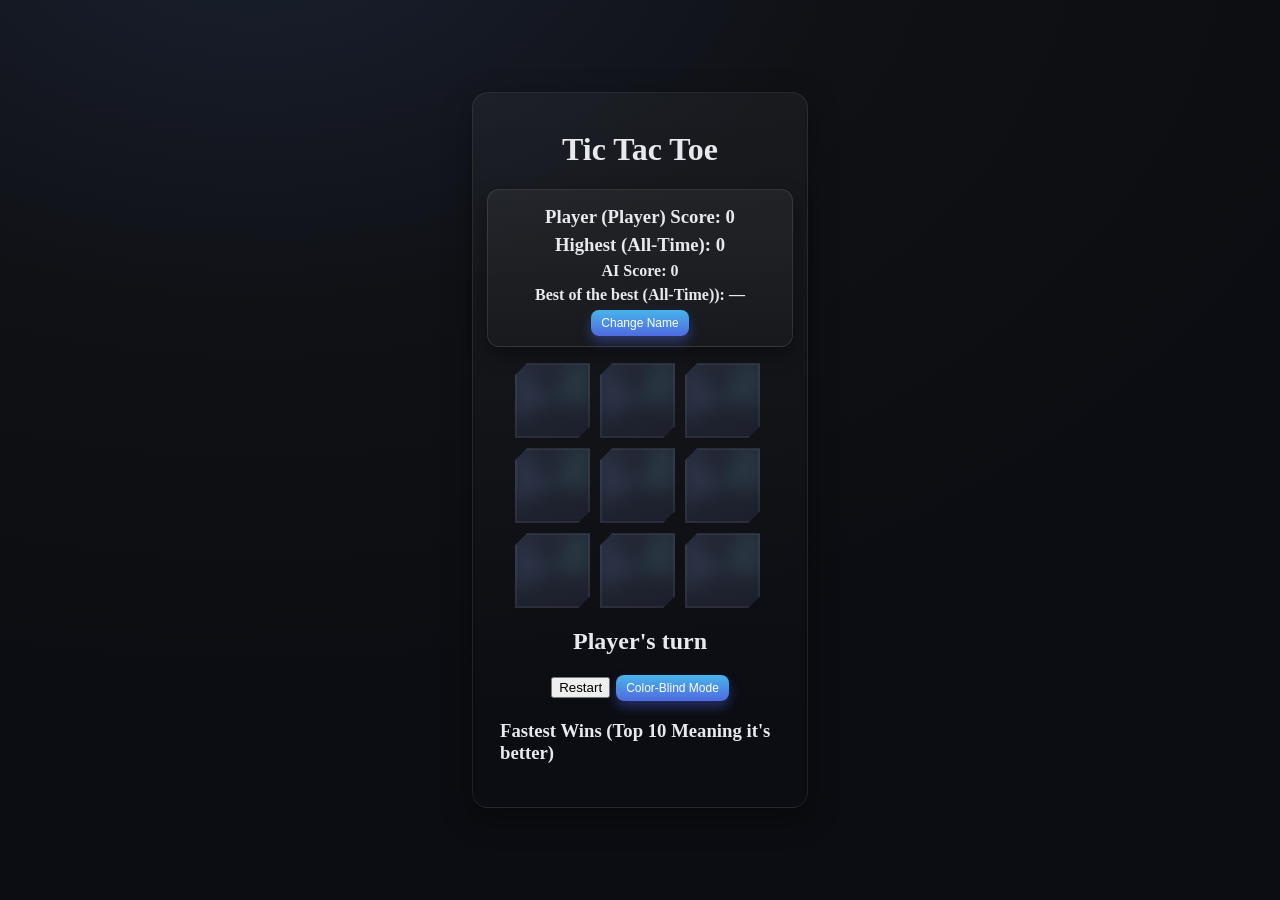
==== index.html @ 2edb30d1 "Add files via upload" ====
<!DOCTYPE html>
<html lang="en">
<head>
  <meta charset="UTF-8" />
  <meta name="viewport" content="width=device-width, initial-scale=1.0"/>
  <title>Tic Tac Toe</title>
  <link rel="stylesheet" href="style.css"/>
</head>
<body>
  <div id="gameContainer">
    <h1>Tic Tac Toe</h1>

    <!-- Scoreboard -->
    <div id="scoreboard" class="scoreboard">
      <h3>
        Player (<span id="playerName">Player</span>) Score:
        <span id="playerScore">0</span>
      </h3>
      <h3>Highest (All-Time): <span id="aiScore">0</span></h3>
      <h4>AI Score: <span id="highScore">0</span></h4>
      <h4>Best of the best (All-Time)): <span id="bestTime">—</span></h4>
      <button id="changeNameBtn" class="small">Change Name</button>
      
    </div>

    <div id="cellContainer">
      <div cellIndex="0" class="cell"></div>
      <div cellIndex="1" class="cell"></div>
      <div cellIndex="2" class="cell"></div>
      <div cellIndex="3" class="cell"></div>
      <div cellIndex="4" class="cell"></div>
      <div cellIndex="5" class="cell"></div>
      <div cellIndex="6" class="cell"></div>
      <div cellIndex="7" class="cell"></div>
      <div cellIndex="8" class="cell"></div>
    </div>

    <h2 id="statusText"></h2>
    <button id="restartBtn">Restart</button>

    <!-- Fastest Wins Leaderboard -->
    <section id="leaderboard" class="leaderboard">
      <h3>Fastest Wins (Top 10 Meaning it's better)</h3>
      <ol id="leaderboardList"></ol>
    </section>
  </div>

  <script src="script.js"></script>
</body>
</html>
---- style.css ----
/* === Dark Themed Tic Tac Toe with Animated Cells === */
:root{
  --bg: #0f1115;
  --panel: #171a22;
  --ink: #e7e9ee;
  --muted: #9aa3b2;
  --accent: #5eead4;
  --accent-2: #7aa2ff;
  --x: #ff6b6b;
  --o: #4cd3ff;
  --cell-grad-1: #242938;
  --cell-grad-2: #1c1f2b;
  --cut: 12px;
}

/* this is the main body of the board */
body {
  background: radial-gradient(1200px 800px at 20% -10%, #1a2030 0%, #0f1115 50%, #0b0d12 100%) fixed;
  color: var(--ink);
  font-family: "Permanent Marker", cursive;
  display: flex;
  justify-content: center;
  align-items: center;
  min-height: 100vh;
  margin: 0;
}

#gameContainer{
  text-align: center;
  max-width: 420px;
  margin: 24px auto;
  padding: 16px 14px 24px;
  background: linear-gradient(180deg, rgba(255,255,255,0.04), rgba(255,255,255,0));
  border: 1px solid rgba(255,255,255,0.08);
  border-radius: 16px;
  box-shadow: 0 10px 30px rgba(0,0,0,0.35);
}

/* Grid */
#cellContainer{
  display: grid;
  grid-template-columns: repeat(3, 75px);
  gap: 10px;
  width: auto;
  margin: 16px auto 10px;
  transform: translateX(28px);
}

/* Unique cell design */
.cell{
  position: relative;
  width: 75px;
  height: 75px;
  line-height: 75px;
  font-size: 50px;
  cursor: pointer;
  text-align: center;
  color: var(--ink);
  background: linear-gradient(160deg, var(--cell-grad-1), var(--cell-grad-2));
  border: none;
  clip-path: polygon(
    calc(0% + var(--cut)) 0%,
    100% 0%,
    100% calc(100% - var(--cut)),
    calc(100% - var(--cut)) 100%,
    0% 100%,
    0% var(--cut)
  );
  box-shadow: inset 0 0 0 2px rgba(255,255,255,0.06),
              0 6px 14px rgba(0,0,0,0.45);
  transition: transform .15s ease, box-shadow .2s ease;
}

/* Animated glowing rim */
.cell::before{
  content:"";
  position:absolute; inset:0;
  pointer-events:none;
  background: conic-gradient(from 180deg,
    transparent 0 15%,
    rgba(126,180,255,.25) 20% 35%,
    transparent 40% 55%,
    rgba(94,234,212,.25) 60% 75%,
    transparent 80% 100%);
  mix-blend-mode: screen;
  filter: blur(8px) opacity(.35);
  transition: opacity .2s ease;
  animation: rimFlow 6s linear infinite;
  clip-path: inherit;
}
@keyframes rimFlow{ to{ transform: rotate(360deg); } }

.cell:hover{
  transform: translateY(-2px);
  box-shadow: inset 0 0 0 2px rgba(255,255,255,0.09),
              0 10px 18px rgba(0,0,0,0.55);
}

/* Pop animation when placing symbol */
.cell.placing{ animation: popIn .35s ease; }
@keyframes popIn{
  0%{ transform: scale(.6) rotate(-6deg); }
  60%{ transform: scale(1.1) rotate(2deg); }
  100%{ transform: scale(1) rotate(0deg); }
}

/* X and O glow colors */
.cell.x{ color: var(--x); text-shadow: 0 0 10px var(--x); }
.cell.o{ color: var(--o); text-shadow: 0 0 10px var(--o); }

/* Subtle pulse effect */
.cell.placing.x::after,
.cell.placing.o::after{
  content:"";
  position:absolute; inset:-2px;
  border: 2px solid currentColor;
  clip-path: inherit;
  opacity:.5;
  filter: blur(2px);
  animation: pulse 420ms ease;
}
@keyframes pulse{
  from{ transform: scale(.9); opacity:.6; }
  to{ transform: scale(1.1); opacity:0; }
}

/* Scoreboard & Leaderboard */
.scoreboard{
  width: 280px;
  margin: 0 auto 10px;
  padding: 10px 12px;
  border: 1px solid rgba(255,255,255,0.1);
  border-radius: 12px;
  background: linear-gradient(180deg, rgba(255,255,255,0.05), rgba(255,255,255,0.02));
  box-shadow: 0 8px 20px rgba(0,0,0,0.35);
}
.scoreboard h3, .scoreboard h4{ margin: 6px 0; }

button.small{
  font-size: 12px;
  padding: 6px 10px;
  background: linear-gradient(180deg, var(--accent-2), #506adf);
  color: white;
  border: none;
  border-radius: 8px;
  box-shadow: 0 6px 12px rgba(82,110,255,.35);
  cursor: pointer;
}
button.small:hover{ transform: translateY(-1px); filter: brightness(1.05); }

.leaderboard{
  width: 280px;
  margin: 14px auto 0;
  text-align: left;
}
.leaderboard li{
  margin: 2px 0;
  font-size: 14px;
  color: var(--muted);
}
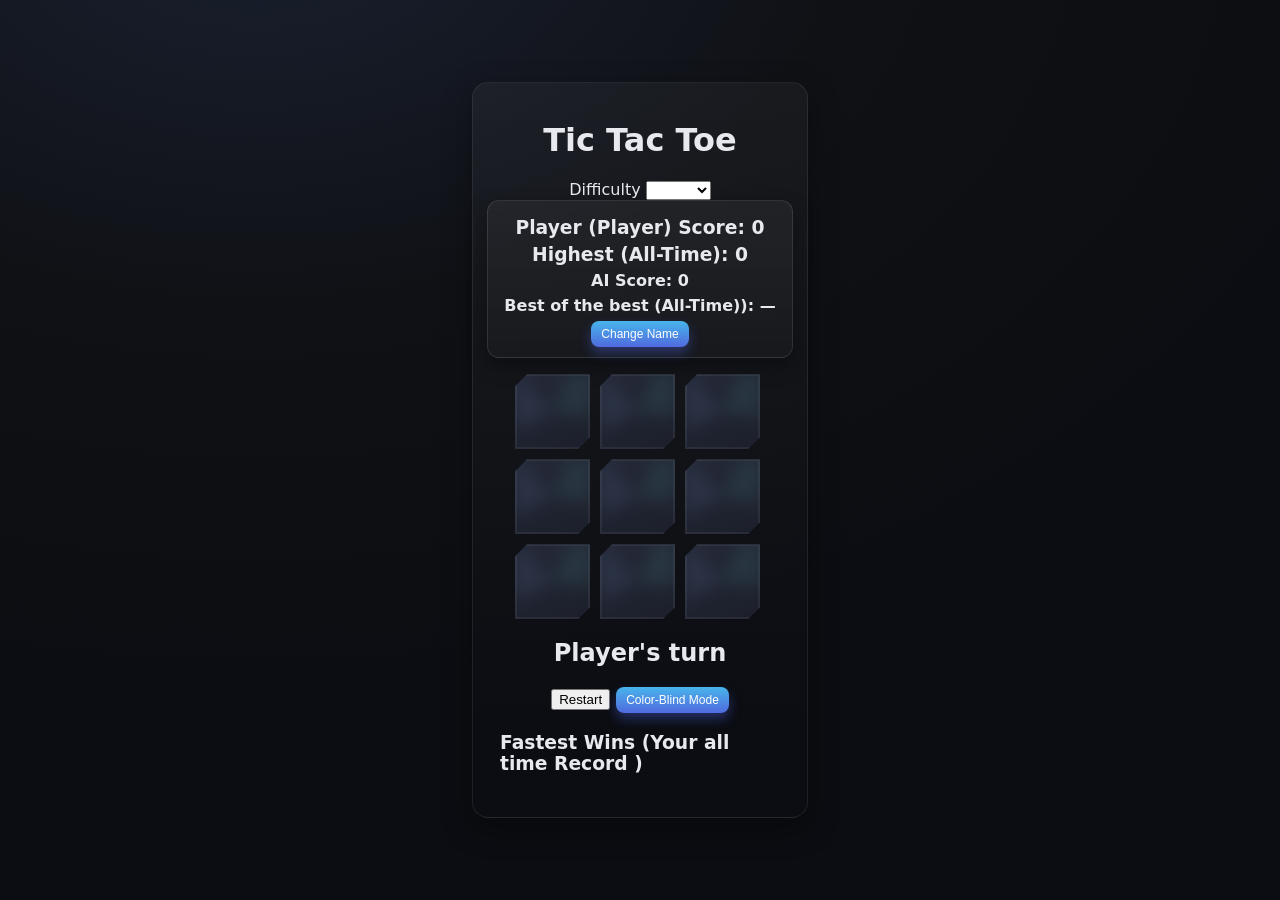
==== commit a84cb9d7: "New Patch notes has been added hope u enjoy it" ====
--- a/index.html
+++ b/index.html
@@ -1,50 +1,58 @@
-<!DOCTYPE html>
-<html lang="en">
-<head>
-  <meta charset="UTF-8" />
-  <meta name="viewport" content="width=device-width, initial-scale=1.0"/>
-  <title>Tic Tac Toe</title>
-  <link rel="stylesheet" href="style.css"/>
-</head>
-<body>
-  <div id="gameContainer">
-    <h1>Tic Tac Toe</h1>
-
-    <!-- Scoreboard -->
-    <div id="scoreboard" class="scoreboard">
-      <h3>
-        Player (<span id="playerName">Player</span>) Score:
-        <span id="playerScore">0</span>
-      </h3>
-      <h3>Highest (All-Time): <span id="aiScore">0</span></h3>
-      <h4>AI Score: <span id="highScore">0</span></h4>
-      <h4>Best of the best (All-Time)): <span id="bestTime">—</span></h4>
-      <button id="changeNameBtn" class="small">Change Name</button>
-      
-    </div>
-
-    <div id="cellContainer">
-      <div cellIndex="0" class="cell"></div>
-      <div cellIndex="1" class="cell"></div>
-      <div cellIndex="2" class="cell"></div>
-      <div cellIndex="3" class="cell"></div>
-      <div cellIndex="4" class="cell"></div>
-      <div cellIndex="5" class="cell"></div>
-      <div cellIndex="6" class="cell"></div>
-      <div cellIndex="7" class="cell"></div>
-      <div cellIndex="8" class="cell"></div>
-    </div>
-
-    <h2 id="statusText"></h2>
-    <button id="restartBtn">Restart</button>
-
-    <!-- Fastest Wins Leaderboard -->
-    <section id="leaderboard" class="leaderboard">
-      <h3>Fastest Wins (Top 10 Meaning it's better)</h3>
-      <ol id="leaderboardList"></ol>
-    </section>
-  </div>
-
-  <script src="script.js"></script>
-</body>
-</html>
+<!DOCTYPE html>
+<html lang="en">
+<head>
+  <meta charset="UTF-8" />
+  <meta name="viewport" content="width=device-width, initial-scale=1.0"/>
+  <title>Tic Tac Toe</title>
+  <link rel="stylesheet" href="style.css"/>
+</head>
+<body>
+  <div id="gameContainer">
+    <h1>Tic Tac Toe</h1>
+    <!--Difficulty option to choose for the game-->
+    <div class = "difficulty">
+      <label>Difficulty</label>
+      <select id ="difficultySelect">
+        <option value="Easy">Easy</option>
+        <option value="Normal">Normal</option>
+        <option value="Hard">Hard</option>
+      </select>
+    </div>
+
+    <!-- Scoreboard -->
+    <div id="scoreboard" class="scoreboard">
+      <h3>
+        Player (<span id="playerName">Player</span>) Score:
+        <span id="playerScore">0</span>
+      </h3>
+      <h3>Highest (All-Time): <span id="aiScore">0</span></h3>
+      <h4>AI Score: <span id="highScore">0</span></h4>
+      <h4>Best of the best (All-Time)): <span id="bestTime">—</span></h4>
+      <button id="changeNameBtn" class="small">Change Name</button>
+      
+    </div>
+
+    <div id="cellContainer">
+      <div cellIndex="0" class="cell"></div>
+      <div cellIndex="1" class="cell"></div>
+      <div cellIndex="2" class="cell"></div>
+      <div cellIndex="3" class="cell"></div>
+      <div cellIndex="4" class="cell"></div>
+      <div cellIndex="5" class="cell"></div>
+      <div cellIndex="6" class="cell"></div>
+      <div cellIndex="7" class="cell"></div>
+      <div cellIndex="8" class="cell"></div>
+    </div>
+
+    <h2 id="statusText"></h2>
+    <button id="restartBtn">Restart</button>
+
+    <!-- Fastest Wins Leaderboard -->
+    <section id="leaderboard" class="leaderboard">
+      <h3>Fastest Wins (Your all time Record )</h3>
+      <ol id="leaderboardList"></ol>
+    </section>
+  </div>
+  <script src="script.js"></script>
+</body>
+</html>
--- a/style.css
+++ b/style.css
@@ -1,160 +1,166 @@
-/* === Dark Themed Tic Tac Toe with Animated Cells === */
-:root{
-  --bg: #0f1115;
-  --panel: #171a22;
-  --ink: #e7e9ee;
-  --muted: #9aa3b2;
-  --accent: #5eead4;
-  --accent-2: #7aa2ff;
-  --x: #ff6b6b;
-  --o: #4cd3ff;
-  --cell-grad-1: #242938;
-  --cell-grad-2: #1c1f2b;
-  --cut: 12px;
-}
-
-/* this is the main body of the board */
-body {
-  background: radial-gradient(1200px 800px at 20% -10%, #1a2030 0%, #0f1115 50%, #0b0d12 100%) fixed;
-  color: var(--ink);
-  font-family: "Permanent Marker", cursive;
-  display: flex;
-  justify-content: center;
-  align-items: center;
-  min-height: 100vh;
-  margin: 0;
-}
-
-#gameContainer{
-  text-align: center;
-  max-width: 420px;
-  margin: 24px auto;
-  padding: 16px 14px 24px;
-  background: linear-gradient(180deg, rgba(255,255,255,0.04), rgba(255,255,255,0));
-  border: 1px solid rgba(255,255,255,0.08);
-  border-radius: 16px;
-  box-shadow: 0 10px 30px rgba(0,0,0,0.35);
-}
-
-/* Grid */
-#cellContainer{
-  display: grid;
-  grid-template-columns: repeat(3, 75px);
-  gap: 10px;
-  width: auto;
-  margin: 16px auto 10px;
-  transform: translateX(28px);
-}
-
-/* Unique cell design */
-.cell{
-  position: relative;
-  width: 75px;
-  height: 75px;
-  line-height: 75px;
-  font-size: 50px;
-  cursor: pointer;
-  text-align: center;
-  color: var(--ink);
-  background: linear-gradient(160deg, var(--cell-grad-1), var(--cell-grad-2));
-  border: none;
-  clip-path: polygon(
-    calc(0% + var(--cut)) 0%,
-    100% 0%,
-    100% calc(100% - var(--cut)),
-    calc(100% - var(--cut)) 100%,
-    0% 100%,
-    0% var(--cut)
-  );
-  box-shadow: inset 0 0 0 2px rgba(255,255,255,0.06),
-              0 6px 14px rgba(0,0,0,0.45);
-  transition: transform .15s ease, box-shadow .2s ease;
-}
-
-/* Animated glowing rim */
-.cell::before{
-  content:"";
-  position:absolute; inset:0;
-  pointer-events:none;
-  background: conic-gradient(from 180deg,
-    transparent 0 15%,
-    rgba(126,180,255,.25) 20% 35%,
-    transparent 40% 55%,
-    rgba(94,234,212,.25) 60% 75%,
-    transparent 80% 100%);
-  mix-blend-mode: screen;
-  filter: blur(8px) opacity(.35);
-  transition: opacity .2s ease;
-  animation: rimFlow 6s linear infinite;
-  clip-path: inherit;
-}
-@keyframes rimFlow{ to{ transform: rotate(360deg); } }
-
-.cell:hover{
-  transform: translateY(-2px);
-  box-shadow: inset 0 0 0 2px rgba(255,255,255,0.09),
-              0 10px 18px rgba(0,0,0,0.55);
-}
-
-/* Pop animation when placing symbol */
-.cell.placing{ animation: popIn .35s ease; }
-@keyframes popIn{
-  0%{ transform: scale(.6) rotate(-6deg); }
-  60%{ transform: scale(1.1) rotate(2deg); }
-  100%{ transform: scale(1) rotate(0deg); }
-}
-
-/* X and O glow colors */
-.cell.x{ color: var(--x); text-shadow: 0 0 10px var(--x); }
-.cell.o{ color: var(--o); text-shadow: 0 0 10px var(--o); }
-
-/* Subtle pulse effect */
-.cell.placing.x::after,
-.cell.placing.o::after{
-  content:"";
-  position:absolute; inset:-2px;
-  border: 2px solid currentColor;
-  clip-path: inherit;
-  opacity:.5;
-  filter: blur(2px);
-  animation: pulse 420ms ease;
-}
-@keyframes pulse{
-  from{ transform: scale(.9); opacity:.6; }
-  to{ transform: scale(1.1); opacity:0; }
-}
-
-/* Scoreboard & Leaderboard */
-.scoreboard{
-  width: 280px;
-  margin: 0 auto 10px;
-  padding: 10px 12px;
-  border: 1px solid rgba(255,255,255,0.1);
-  border-radius: 12px;
-  background: linear-gradient(180deg, rgba(255,255,255,0.05), rgba(255,255,255,0.02));
-  box-shadow: 0 8px 20px rgba(0,0,0,0.35);
-}
-.scoreboard h3, .scoreboard h4{ margin: 6px 0; }
-
-button.small{
-  font-size: 12px;
-  padding: 6px 10px;
-  background: linear-gradient(180deg, var(--accent-2), #506adf);
-  color: white;
-  border: none;
-  border-radius: 8px;
-  box-shadow: 0 6px 12px rgba(82,110,255,.35);
-  cursor: pointer;
-}
-button.small:hover{ transform: translateY(-1px); filter: brightness(1.05); }
-
-.leaderboard{
-  width: 280px;
-  margin: 14px auto 0;
-  text-align: left;
-}
-.leaderboard li{
-  margin: 2px 0;
-  font-size: 14px;
-  color: var(--muted);
-}
+/* === Dark Themed Tic Tac Toe with Animated Cells === */
+:root{
+  --bg: #0f1115;
+  --panel: #171a22;
+  --ink: #e7e9ee;
+  --muted: #9aa3b2;
+  --accent: #5eead4;
+  --accent-2: #7aa2ff;
+  --x: #ff6b6b;
+  --o: #4cd3ff;
+  --cell-grad-1: #242938;
+  --cell-grad-2: #1c1f2b;
+  --cut: 12px;
+}
+
+/* this is the main body of the board */
+body {
+  background: radial-gradient(1200px 800px at 20% -10%, #1a2030 0%, #0f1115 50%, #0b0d12 100%) fixed;
+  color: var(--ink);
+  font-family: system-ui, -apple-system, Segoe UI, Roboto, Helvetica, Arial, "Noto Sans", "Apple Color Emoji", "Segoe UI Emoji", sans-serif;
+  display: flex;
+  justify-content: center;
+  align-items: center;
+  min-height: 100vh;
+  margin: 0;
+  
+}
+
+#gameContainer{
+  text-align: center;
+  max-width: 420px;
+  margin: 24px auto;
+  padding: 16px 14px 24px;
+  background: linear-gradient(180deg, rgba(255,255,255,0.04), rgba(255,255,255,0));
+  border: 1px solid rgba(255,255,255,0.08);
+  border-radius: 16px;
+  box-shadow: 0 10px 30px rgba(0,0,0,0.35);
+}
+
+/* Grid */
+#cellContainer{
+  display: grid;
+  grid-template-columns: repeat(3, 75px);
+  gap: 10px;
+  width: auto;
+  margin: 16px auto 10px;
+  transform: translateX(28px);
+}
+
+/* Unique cell design */
+.cell{
+  position: relative;
+  width: 75px;
+  height: 75px;
+  line-height: 75px;
+  font-size: 50px;
+  cursor: pointer;
+  text-align: center;
+  color: var(--ink);
+  background: linear-gradient(160deg, var(--cell-grad-1), var(--cell-grad-2));
+  border: none;
+  clip-path: polygon(
+    calc(0% + var(--cut)) 0%,
+    100% 0%,
+    100% calc(100% - var(--cut)),
+    calc(100% - var(--cut)) 100%,
+    0% 100%,
+    0% var(--cut)
+  );
+  box-shadow: inset 0 0 0 2px rgba(255,255,255,0.06),
+              0 6px 14px rgba(0,0,0,0.45);
+  transition: transform .15s ease, box-shadow .2s ease;
+}
+
+/* Animated glowing rim */
+.cell::before{
+  content:"";
+  position:absolute; inset:0;
+  pointer-events:none;
+  background: conic-gradient(from 180deg,
+    transparent 0 15%,
+    rgba(126,180,255,.25) 20% 35%,
+    transparent 40% 55%,
+    rgba(94,234,212,.25) 60% 75%,
+    transparent 80% 100%);
+  mix-blend-mode: screen;
+  filter: blur(8px) opacity(.35);
+  transition: opacity .2s ease;
+  animation: rimFlow 6s linear infinite;
+  clip-path: inherit;
+}
+@keyframes rimFlow{ to{ transform: rotate(360deg); } }
+
+.cell:hover{
+  transform: translateY(-2px);
+  box-shadow: inset 0 0 0 2px rgba(255,255,255,0.09),
+              0 10px 18px rgba(0,0,0,0.55);
+}
+
+/* Pop animation when placing symbol */
+.cell.placing{ animation: popIn .35s ease; }
+@keyframes popIn{
+  0%{ transform: scale(.6) rotate(-6deg); }
+  60%{ transform: scale(1.1) rotate(2deg); }
+  100%{ transform: scale(1) rotate(0deg); }
+}
+
+/* X and O glow colors */
+.cell.x{ color: var(--x); text-shadow: 0 0 10px var(--x); }
+.cell.o{ color: var(--o); text-shadow: 0 0 10px var(--o); }
+
+/* Subtle pulse effect */
+.cell.placing.x::after,
+.cell.placing.o::after{
+  content:"";
+  position:absolute; inset:-2px;
+  border: 2px solid currentColor;
+  clip-path: inherit;
+  opacity:.5;
+  filter: blur(2px);
+  animation: pulse 420ms ease;
+}
+@keyframes pulse{
+  from{ transform: scale(.9); opacity:.6; }
+  to{ transform: scale(1.1); opacity:0; }
+}
+
+/* Scoreboard & Leaderboard */
+.scoreboard{
+  width: 280px;
+  margin: 0 auto 10px;
+  padding: 10px 12px;
+  border: 1px solid rgba(255,255,255,0.1);
+  border-radius: 12px;
+  background: linear-gradient(180deg, rgba(255,255,255,0.05), rgba(255,255,255,0.02));
+  box-shadow: 0 8px 20px rgba(0,0,0,0.35);
+}
+.scoreboard h3, .scoreboard h4{ margin: 6px 0; }
+
+button.small{
+  font-size: 12px;
+  padding: 6px 10px;
+  background: linear-gradient(180deg, var(--accent-2), #506adf);
+  color: white;
+  border: none;
+  border-radius: 8px;
+  box-shadow: 0 6px 12px rgba(82,110,255,.35);
+  cursor: pointer;
+}
+button.small:hover{ transform: translateY(-1px); filter: brightness(1.05); }
+
+.leaderboard{
+  width: 280px;
+  margin: 14px auto 0;
+  text-align: left;
+}
+.leaderboard li{
+  margin: 2px 0;
+  font-size: 14px;
+  color: var(--muted);
+}
+/* this is for redability for small screens */
+@media (max-width: 480px) {
+  html { font-size: 16px; }        
+  #gameContainer { line-height: 1.35; }
+}
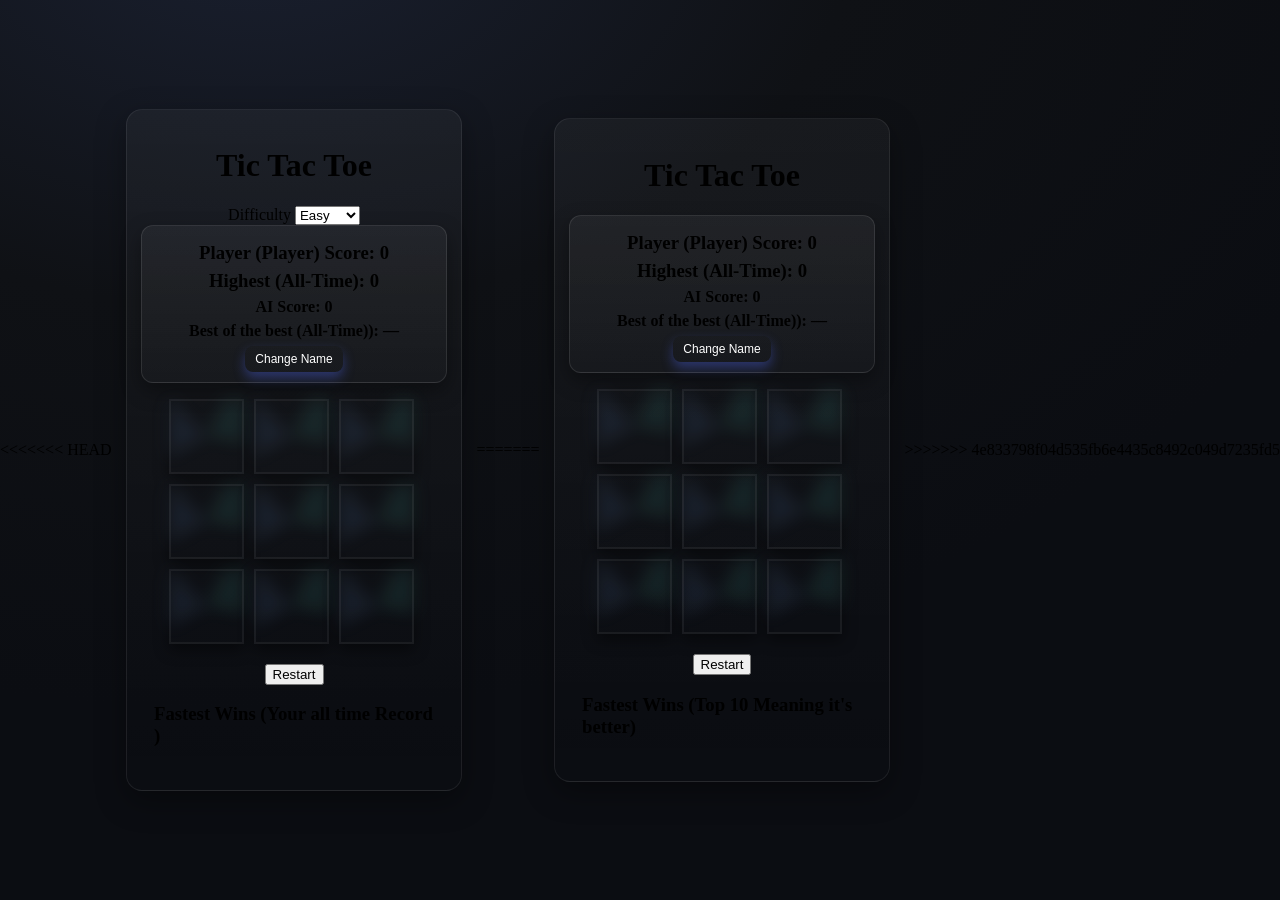
==== commit 4ac3a739: "New Patch is release for my code" ====
--- a/index.html
+++ b/index.html
@@ -1,3 +1,4 @@
+<<<<<<< HEAD
 <!DOCTYPE html>
 <html lang="en">
 <head>
@@ -56,3 +57,55 @@
   <script src="script.js"></script>
 </body>
 </html>
+=======
+<!DOCTYPE html>
+<html lang="en">
+<head>
+  <meta charset="UTF-8" />
+  <meta name="viewport" content="width=device-width, initial-scale=1.0"/>
+  <title>Tic Tac Toe</title>
+  <link rel="stylesheet" href="style.css"/>
+</head>
+<body>
+  <div id="gameContainer">
+    <h1>Tic Tac Toe</h1>
+
+    <!-- Scoreboard -->
+    <div id="scoreboard" class="scoreboard">
+      <h3>
+        Player (<span id="playerName">Player</span>) Score:
+        <span id="playerScore">0</span>
+      </h3>
+      <h3>Highest (All-Time): <span id="aiScore">0</span></h3>
+      <h4>AI Score: <span id="highScore">0</span></h4>
+      <h4>Best of the best (All-Time)): <span id="bestTime">—</span></h4>
+      <button id="changeNameBtn" class="small">Change Name</button>
+      
+    </div>
+
+    <div id="cellContainer">
+      <div cellIndex="0" class="cell"></div>
+      <div cellIndex="1" class="cell"></div>
+      <div cellIndex="2" class="cell"></div>
+      <div cellIndex="3" class="cell"></div>
+      <div cellIndex="4" class="cell"></div>
+      <div cellIndex="5" class="cell"></div>
+      <div cellIndex="6" class="cell"></div>
+      <div cellIndex="7" class="cell"></div>
+      <div cellIndex="8" class="cell"></div>
+    </div>
+
+    <h2 id="statusText"></h2>
+    <button id="restartBtn">Restart</button>
+
+    <!-- Fastest Wins Leaderboard -->
+    <section id="leaderboard" class="leaderboard">
+      <h3>Fastest Wins (Top 10 Meaning it's better)</h3>
+      <ol id="leaderboardList"></ol>
+    </section>
+  </div>
+
+  <script src="script.js"></script>
+</body>
+</html>
+>>>>>>> 4e833798f04d535fb6e4435c8492c049d7235fd5
--- a/style.css
+++ b/style.css
@@ -1,3 +1,4 @@
+<<<<<<< HEAD
 /* === Dark Themed Tic Tac Toe with Animated Cells === */
 :root{
   --bg: #0f1115;
@@ -164,3 +165,165 @@
   html { font-size: 16px; }        
   #gameContainer { line-height: 1.35; }
 }
+=======
+/* === Dark Themed Tic Tac Toe with Animated Cells === */
+:root{
+  --bg: #0f1115;
+  --panel: #171a22;
+  --ink: #e7e9ee;
+  --muted: #9aa3b2;
+  --accent: #5eead4;
+  --accent-2: #7aa2ff;
+  --x: #ff6b6b;
+  --o: #4cd3ff;
+  --cell-grad-1: #242938;
+  --cell-grad-2: #1c1f2b;
+  --cut: 12px;
+}
+
+/* this is the main body of the board */
+body {
+  background: radial-gradient(1200px 800px at 20% -10%, #1a2030 0%, #0f1115 50%, #0b0d12 100%) fixed;
+  color: var(--ink);
+  font-family: "Permanent Marker", cursive;
+  display: flex;
+  justify-content: center;
+  align-items: center;
+  min-height: 100vh;
+  margin: 0;
+}
+
+#gameContainer{
+  text-align: center;
+  max-width: 420px;
+  margin: 24px auto;
+  padding: 16px 14px 24px;
+  background: linear-gradient(180deg, rgba(255,255,255,0.04), rgba(255,255,255,0));
+  border: 1px solid rgba(255,255,255,0.08);
+  border-radius: 16px;
+  box-shadow: 0 10px 30px rgba(0,0,0,0.35);
+}
+
+/* Grid */
+#cellContainer{
+  display: grid;
+  grid-template-columns: repeat(3, 75px);
+  gap: 10px;
+  width: auto;
+  margin: 16px auto 10px;
+  transform: translateX(28px);
+}
+
+/* Unique cell design */
+.cell{
+  position: relative;
+  width: 75px;
+  height: 75px;
+  line-height: 75px;
+  font-size: 50px;
+  cursor: pointer;
+  text-align: center;
+  color: var(--ink);
+  background: linear-gradient(160deg, var(--cell-grad-1), var(--cell-grad-2));
+  border: none;
+  clip-path: polygon(
+    calc(0% + var(--cut)) 0%,
+    100% 0%,
+    100% calc(100% - var(--cut)),
+    calc(100% - var(--cut)) 100%,
+    0% 100%,
+    0% var(--cut)
+  );
+  box-shadow: inset 0 0 0 2px rgba(255,255,255,0.06),
+              0 6px 14px rgba(0,0,0,0.45);
+  transition: transform .15s ease, box-shadow .2s ease;
+}
+
+/* Animated glowing rim */
+.cell::before{
+  content:"";
+  position:absolute; inset:0;
+  pointer-events:none;
+  background: conic-gradient(from 180deg,
+    transparent 0 15%,
+    rgba(126,180,255,.25) 20% 35%,
+    transparent 40% 55%,
+    rgba(94,234,212,.25) 60% 75%,
+    transparent 80% 100%);
+  mix-blend-mode: screen;
+  filter: blur(8px) opacity(.35);
+  transition: opacity .2s ease;
+  animation: rimFlow 6s linear infinite;
+  clip-path: inherit;
+}
+@keyframes rimFlow{ to{ transform: rotate(360deg); } }
+
+.cell:hover{
+  transform: translateY(-2px);
+  box-shadow: inset 0 0 0 2px rgba(255,255,255,0.09),
+              0 10px 18px rgba(0,0,0,0.55);
+}
+
+/* Pop animation when placing symbol */
+.cell.placing{ animation: popIn .35s ease; }
+@keyframes popIn{
+  0%{ transform: scale(.6) rotate(-6deg); }
+  60%{ transform: scale(1.1) rotate(2deg); }
+  100%{ transform: scale(1) rotate(0deg); }
+}
+
+/* X and O glow colors */
+.cell.x{ color: var(--x); text-shadow: 0 0 10px var(--x); }
+.cell.o{ color: var(--o); text-shadow: 0 0 10px var(--o); }
+
+/* Subtle pulse effect */
+.cell.placing.x::after,
+.cell.placing.o::after{
+  content:"";
+  position:absolute; inset:-2px;
+  border: 2px solid currentColor;
+  clip-path: inherit;
+  opacity:.5;
+  filter: blur(2px);
+  animation: pulse 420ms ease;
+}
+@keyframes pulse{
+  from{ transform: scale(.9); opacity:.6; }
+  to{ transform: scale(1.1); opacity:0; }
+}
+
+/* Scoreboard & Leaderboard */
+.scoreboard{
+  width: 280px;
+  margin: 0 auto 10px;
+  padding: 10px 12px;
+  border: 1px solid rgba(255,255,255,0.1);
+  border-radius: 12px;
+  background: linear-gradient(180deg, rgba(255,255,255,0.05), rgba(255,255,255,0.02));
+  box-shadow: 0 8px 20px rgba(0,0,0,0.35);
+}
+.scoreboard h3, .scoreboard h4{ margin: 6px 0; }
+
+button.small{
+  font-size: 12px;
+  padding: 6px 10px;
+  background: linear-gradient(180deg, var(--accent-2), #506adf);
+  color: white;
+  border: none;
+  border-radius: 8px;
+  box-shadow: 0 6px 12px rgba(82,110,255,.35);
+  cursor: pointer;
+}
+button.small:hover{ transform: translateY(-1px); filter: brightness(1.05); }
+
+.leaderboard{
+  width: 280px;
+  margin: 14px auto 0;
+  text-align: left;
+}
+.leaderboard li{
+  margin: 2px 0;
+  font-size: 14px;
+  color: var(--muted);
+}
+>>>>>>> 4e833798f04d535fb6e4435c8492c049d7235fd5
--- a/style.css
+++ b/style.css
@@ -1,3 +1,4 @@
+<<<<<<< HEAD
 /* === Dark Themed Tic Tac Toe with Animated Cells === */
 :root{
   --bg: #0f1115;
@@ -164,3 +165,165 @@
   html { font-size: 16px; }        
   #gameContainer { line-height: 1.35; }
 }
+=======
+/* === Dark Themed Tic Tac Toe with Animated Cells === */
+:root{
+  --bg: #0f1115;
+  --panel: #171a22;
+  --ink: #e7e9ee;
+  --muted: #9aa3b2;
+  --accent: #5eead4;
+  --accent-2: #7aa2ff;
+  --x: #ff6b6b;
+  --o: #4cd3ff;
+  --cell-grad-1: #242938;
+  --cell-grad-2: #1c1f2b;
+  --cut: 12px;
+}
+
+/* this is the main body of the board */
+body {
+  background: radial-gradient(1200px 800px at 20% -10%, #1a2030 0%, #0f1115 50%, #0b0d12 100%) fixed;
+  color: var(--ink);
+  font-family: "Permanent Marker", cursive;
+  display: flex;
+  justify-content: center;
+  align-items: center;
+  min-height: 100vh;
+  margin: 0;
+}
+
+#gameContainer{
+  text-align: center;
+  max-width: 420px;
+  margin: 24px auto;
+  padding: 16px 14px 24px;
+  background: linear-gradient(180deg, rgba(255,255,255,0.04), rgba(255,255,255,0));
+  border: 1px solid rgba(255,255,255,0.08);
+  border-radius: 16px;
+  box-shadow: 0 10px 30px rgba(0,0,0,0.35);
+}
+
+/* Grid */
+#cellContainer{
+  display: grid;
+  grid-template-columns: repeat(3, 75px);
+  gap: 10px;
+  width: auto;
+  margin: 16px auto 10px;
+  transform: translateX(28px);
+}
+
+/* Unique cell design */
+.cell{
+  position: relative;
+  width: 75px;
+  height: 75px;
+  line-height: 75px;
+  font-size: 50px;
+  cursor: pointer;
+  text-align: center;
+  color: var(--ink);
+  background: linear-gradient(160deg, var(--cell-grad-1), var(--cell-grad-2));
+  border: none;
+  clip-path: polygon(
+    calc(0% + var(--cut)) 0%,
+    100% 0%,
+    100% calc(100% - var(--cut)),
+    calc(100% - var(--cut)) 100%,
+    0% 100%,
+    0% var(--cut)
+  );
+  box-shadow: inset 0 0 0 2px rgba(255,255,255,0.06),
+              0 6px 14px rgba(0,0,0,0.45);
+  transition: transform .15s ease, box-shadow .2s ease;
+}
+
+/* Animated glowing rim */
+.cell::before{
+  content:"";
+  position:absolute; inset:0;
+  pointer-events:none;
+  background: conic-gradient(from 180deg,
+    transparent 0 15%,
+    rgba(126,180,255,.25) 20% 35%,
+    transparent 40% 55%,
+    rgba(94,234,212,.25) 60% 75%,
+    transparent 80% 100%);
+  mix-blend-mode: screen;
+  filter: blur(8px) opacity(.35);
+  transition: opacity .2s ease;
+  animation: rimFlow 6s linear infinite;
+  clip-path: inherit;
+}
+@keyframes rimFlow{ to{ transform: rotate(360deg); } }
+
+.cell:hover{
+  transform: translateY(-2px);
+  box-shadow: inset 0 0 0 2px rgba(255,255,255,0.09),
+              0 10px 18px rgba(0,0,0,0.55);
+}
+
+/* Pop animation when placing symbol */
+.cell.placing{ animation: popIn .35s ease; }
+@keyframes popIn{
+  0%{ transform: scale(.6) rotate(-6deg); }
+  60%{ transform: scale(1.1) rotate(2deg); }
+  100%{ transform: scale(1) rotate(0deg); }
+}
+
+/* X and O glow colors */
+.cell.x{ color: var(--x); text-shadow: 0 0 10px var(--x); }
+.cell.o{ color: var(--o); text-shadow: 0 0 10px var(--o); }
+
+/* Subtle pulse effect */
+.cell.placing.x::after,
+.cell.placing.o::after{
+  content:"";
+  position:absolute; inset:-2px;
+  border: 2px solid currentColor;
+  clip-path: inherit;
+  opacity:.5;
+  filter: blur(2px);
+  animation: pulse 420ms ease;
+}
+@keyframes pulse{
+  from{ transform: scale(.9); opacity:.6; }
+  to{ transform: scale(1.1); opacity:0; }
+}
+
+/* Scoreboard & Leaderboard */
+.scoreboard{
+  width: 280px;
+  margin: 0 auto 10px;
+  padding: 10px 12px;
+  border: 1px solid rgba(255,255,255,0.1);
+  border-radius: 12px;
+  background: linear-gradient(180deg, rgba(255,255,255,0.05), rgba(255,255,255,0.02));
+  box-shadow: 0 8px 20px rgba(0,0,0,0.35);
+}
+.scoreboard h3, .scoreboard h4{ margin: 6px 0; }
+
+button.small{
+  font-size: 12px;
+  padding: 6px 10px;
+  background: linear-gradient(180deg, var(--accent-2), #506adf);
+  color: white;
+  border: none;
+  border-radius: 8px;
+  box-shadow: 0 6px 12px rgba(82,110,255,.35);
+  cursor: pointer;
+}
+button.small:hover{ transform: translateY(-1px); filter: brightness(1.05); }
+
+.leaderboard{
+  width: 280px;
+  margin: 14px auto 0;
+  text-align: left;
+}
+.leaderboard li{
+  margin: 2px 0;
+  font-size: 14px;
+  color: var(--muted);
+}
+>>>>>>> 4e833798f04d535fb6e4435c8492c049d7235fd5
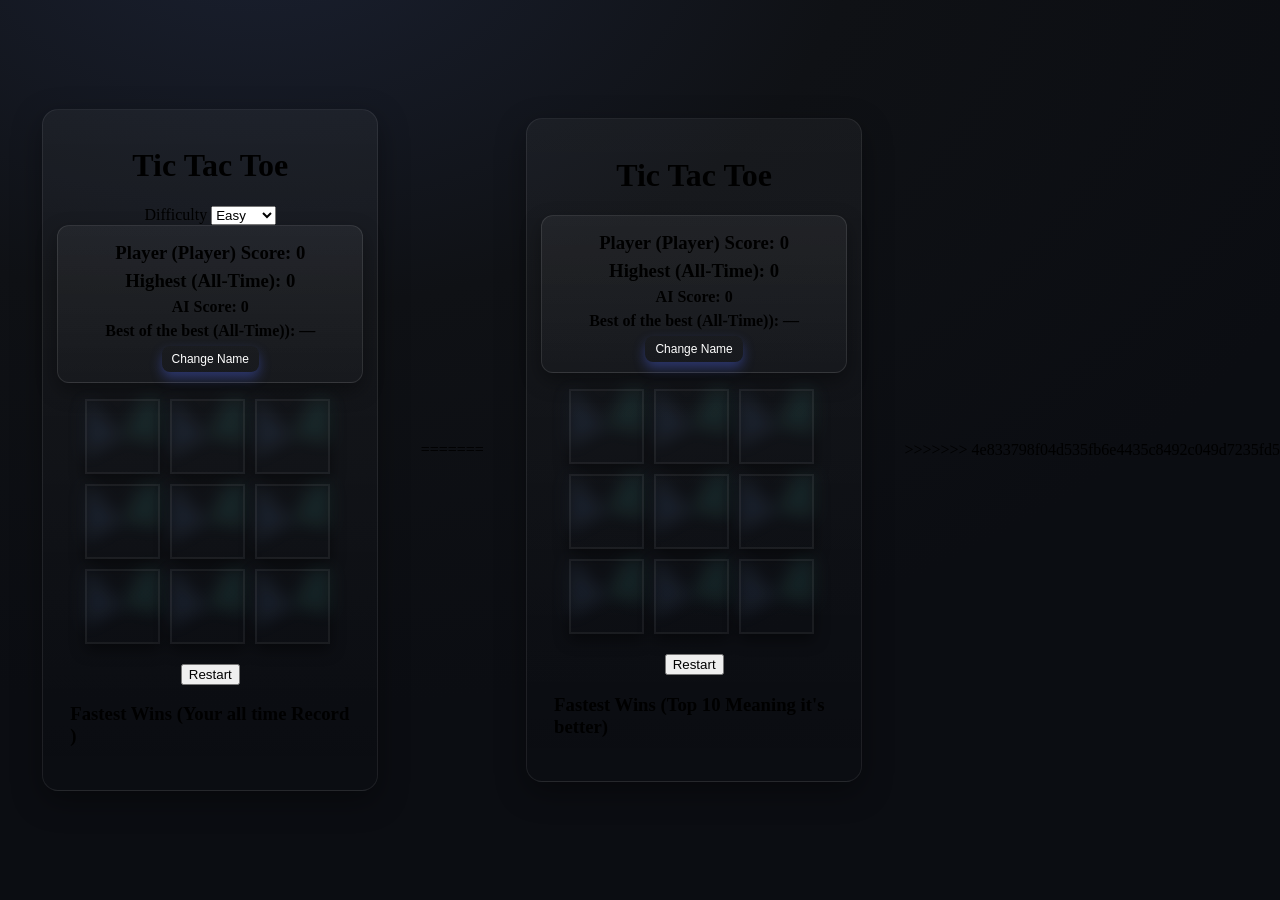
==== commit 48861fd3: "Update index.html" ====
--- a/index.html
+++ b/index.html
@@ -1,4 +1,4 @@
-<<<<<<< HEAD
+
 <!DOCTYPE html>
 <html lang="en">
 <head>
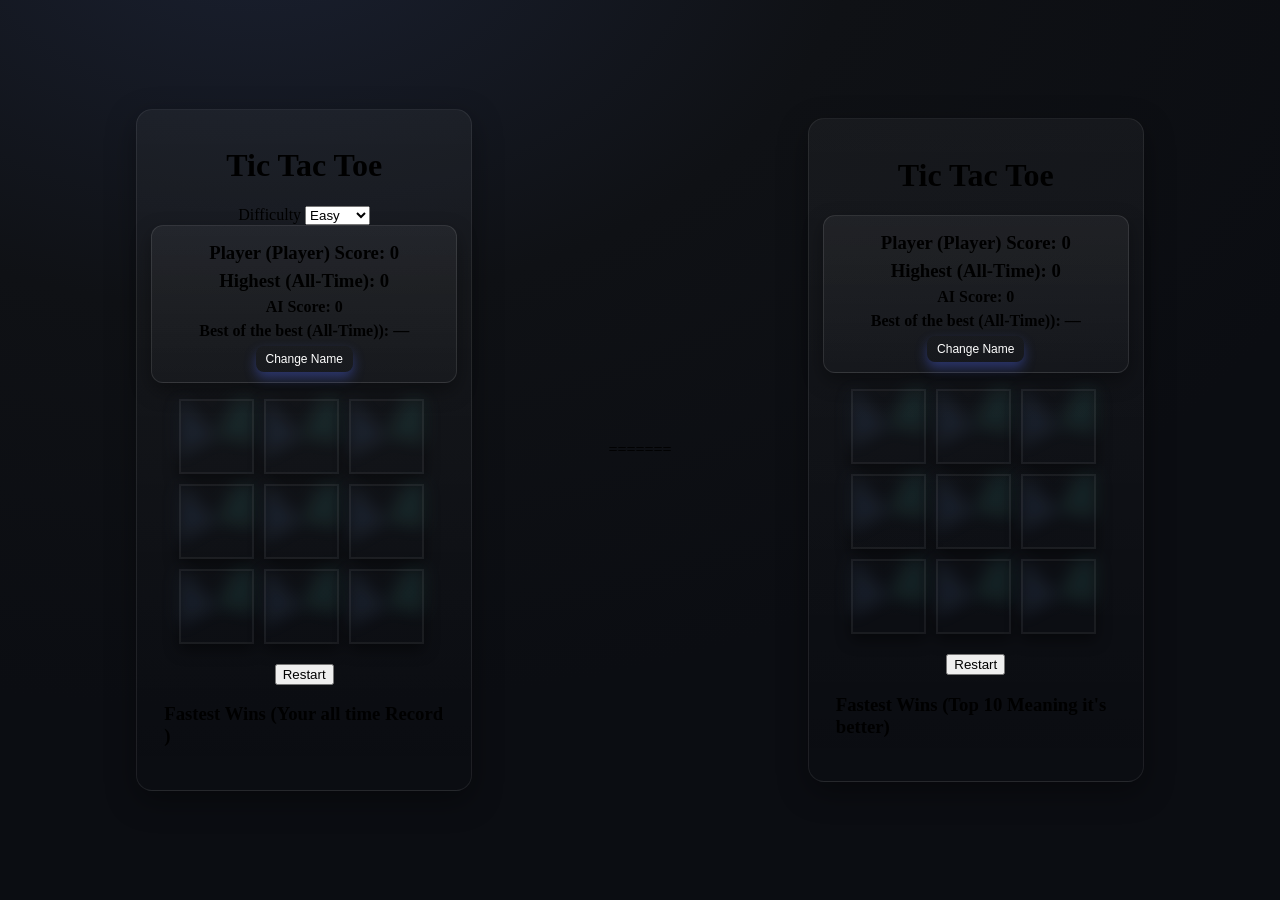
==== commit 98918e93: "Update index.html" ====
--- a/index.html
+++ b/index.html
@@ -108,4 +108,4 @@
   <script src="script.js"></script>
 </body>
 </html>
->>>>>>> 4e833798f04d535fb6e4435c8492c049d7235fd5
+
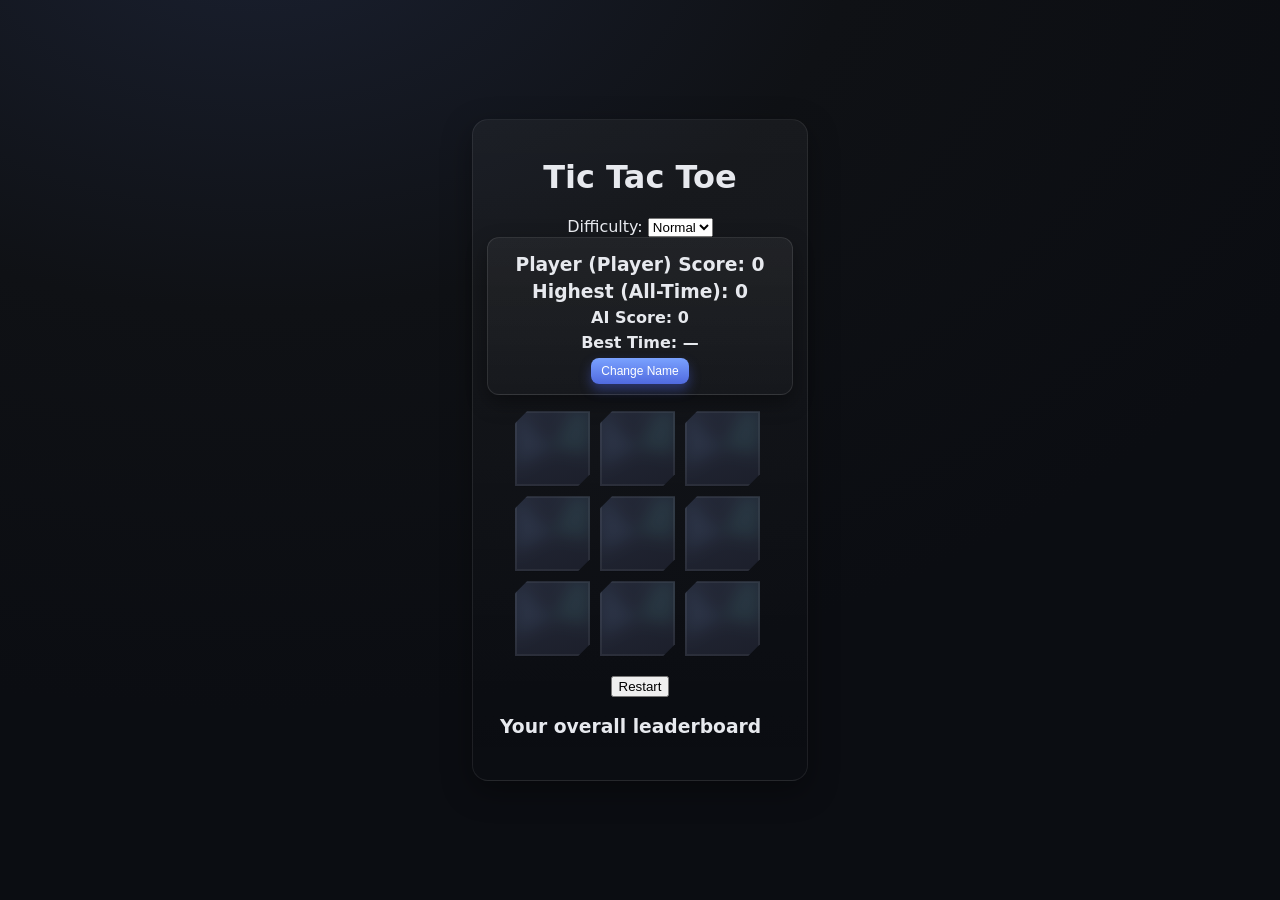
==== commit d46d6bb7: "Update index.html" ====
--- a/index.html
+++ b/index.html
@@ -1,4 +1,3 @@
-
 <!DOCTYPE html>
 <html lang="en">
 <head>
@@ -10,13 +9,14 @@
 <body>
   <div id="gameContainer">
     <h1>Tic Tac Toe</h1>
-    <!--Difficulty option to choose for the game-->
-    <div class = "difficulty">
-      <label>Difficulty</label>
-      <select id ="difficultySelect">
-        <option value="Easy">Easy</option>
-        <option value="Normal">Normal</option>
-        <option value="Hard">Hard</option>
+
+    <!-- Difficulty -->
+    <div class="difficulty">
+      <label>Difficulty:</label>
+      <select id="difficultySelect">
+        <option value="easy">Easy</option>
+        <option value="normal" selected>Normal</option>
+        <option value="hard">Hard</option>
       </select>
     </div>
 
@@ -26,13 +26,13 @@
         Player (<span id="playerName">Player</span>) Score:
         <span id="playerScore">0</span>
       </h3>
-      <h3>Highest (All-Time): <span id="aiScore">0</span></h3>
-      <h4>AI Score: <span id="highScore">0</span></h4>
-      <h4>Best of the best (All-Time)): <span id="bestTime">—</span></h4>
+      <h3>Highest (All-Time): <span id="highScore">0</span></h3>
+      <h4>AI Score: <span id="aiScore">0</span></h4>
+      <h4>Best Time: <span id="bestTime">—</span></h4>
       <button id="changeNameBtn" class="small">Change Name</button>
-      
     </div>
 
+    <!-- Board -->
     <div id="cellContainer">
       <div cellIndex="0" class="cell"></div>
       <div cellIndex="1" class="cell"></div>
@@ -50,62 +50,10 @@
 
     <!-- Fastest Wins Leaderboard -->
     <section id="leaderboard" class="leaderboard">
-      <h3>Fastest Wins (Your all time Record )</h3>
+      <h3>Your overall leaderboard</h3>
       <ol id="leaderboardList"></ol>
     </section>
   </div>
   <script src="script.js"></script>
 </body>
 </html>
-=======
-<!DOCTYPE html>
-<html lang="en">
-<head>
-  <meta charset="UTF-8" />
-  <meta name="viewport" content="width=device-width, initial-scale=1.0"/>
-  <title>Tic Tac Toe</title>
-  <link rel="stylesheet" href="style.css"/>
-</head>
-<body>
-  <div id="gameContainer">
-    <h1>Tic Tac Toe</h1>
-
-    <!-- Scoreboard -->
-    <div id="scoreboard" class="scoreboard">
-      <h3>
-        Player (<span id="playerName">Player</span>) Score:
-        <span id="playerScore">0</span>
-      </h3>
-      <h3>Highest (All-Time): <span id="aiScore">0</span></h3>
-      <h4>AI Score: <span id="highScore">0</span></h4>
-      <h4>Best of the best (All-Time)): <span id="bestTime">—</span></h4>
-      <button id="changeNameBtn" class="small">Change Name</button>
-      
-    </div>
-
-    <div id="cellContainer">
-      <div cellIndex="0" class="cell"></div>
-      <div cellIndex="1" class="cell"></div>
-      <div cellIndex="2" class="cell"></div>
-      <div cellIndex="3" class="cell"></div>
-      <div cellIndex="4" class="cell"></div>
-      <div cellIndex="5" class="cell"></div>
-      <div cellIndex="6" class="cell"></div>
-      <div cellIndex="7" class="cell"></div>
-      <div cellIndex="8" class="cell"></div>
-    </div>
-
-    <h2 id="statusText"></h2>
-    <button id="restartBtn">Restart</button>
-
-    <!-- Fastest Wins Leaderboard -->
-    <section id="leaderboard" class="leaderboard">
-      <h3>Fastest Wins (Top 10 Meaning it's better)</h3>
-      <ol id="leaderboardList"></ol>
-    </section>
-  </div>
-
-  <script src="script.js"></script>
-</body>
-</html>
-
--- a/style.css
+++ b/style.css
@@ -1,4 +1,4 @@
-<<<<<<< HEAD
+
 /* === Dark Themed Tic Tac Toe with Animated Cells === */
 :root{
   --bg: #0f1115;
@@ -18,13 +18,12 @@
 body {
   background: radial-gradient(1200px 800px at 20% -10%, #1a2030 0%, #0f1115 50%, #0b0d12 100%) fixed;
   color: var(--ink);
-  font-family: system-ui, -apple-system, Segoe UI, Roboto, Helvetica, Arial, "Noto Sans", "Apple Color Emoji", "Segoe UI Emoji", sans-serif;
+  font-family: "Permanent Marker", cursive;
   display: flex;
   justify-content: center;
   align-items: center;
   min-height: 100vh;
   margin: 0;
-  
 }
 
 #gameContainer{
@@ -160,12 +159,7 @@
   font-size: 14px;
   color: var(--muted);
 }
-/* this is for redability for small screens */
-@media (max-width: 480px) {
-  html { font-size: 16px; }        
-  #gameContainer { line-height: 1.35; }
-}
-=======
+
 /* === Dark Themed Tic Tac Toe with Animated Cells === */
 :root{
   --bg: #0f1115;
@@ -185,12 +179,13 @@
 body {
   background: radial-gradient(1200px 800px at 20% -10%, #1a2030 0%, #0f1115 50%, #0b0d12 100%) fixed;
   color: var(--ink);
-  font-family: "Permanent Marker", cursive;
+  font-family: system-ui, -apple-system, Segoe UI, Roboto, Helvetica, Arial, "Noto Sans", "Apple Color Emoji", "Segoe UI Emoji", sans-serif;
   display: flex;
   justify-content: center;
   align-items: center;
   min-height: 100vh;
   margin: 0;
+  
 }
 
 #gameContainer{
@@ -326,4 +321,8 @@
   font-size: 14px;
   color: var(--muted);
 }
->>>>>>> 4e833798f04d535fb6e4435c8492c049d7235fd5
+/* this is for redability for small screens */
+@media (max-width: 480px) {
+  html { font-size: 16px; }        
+  #gameContainer { line-height: 1.35; }
+}
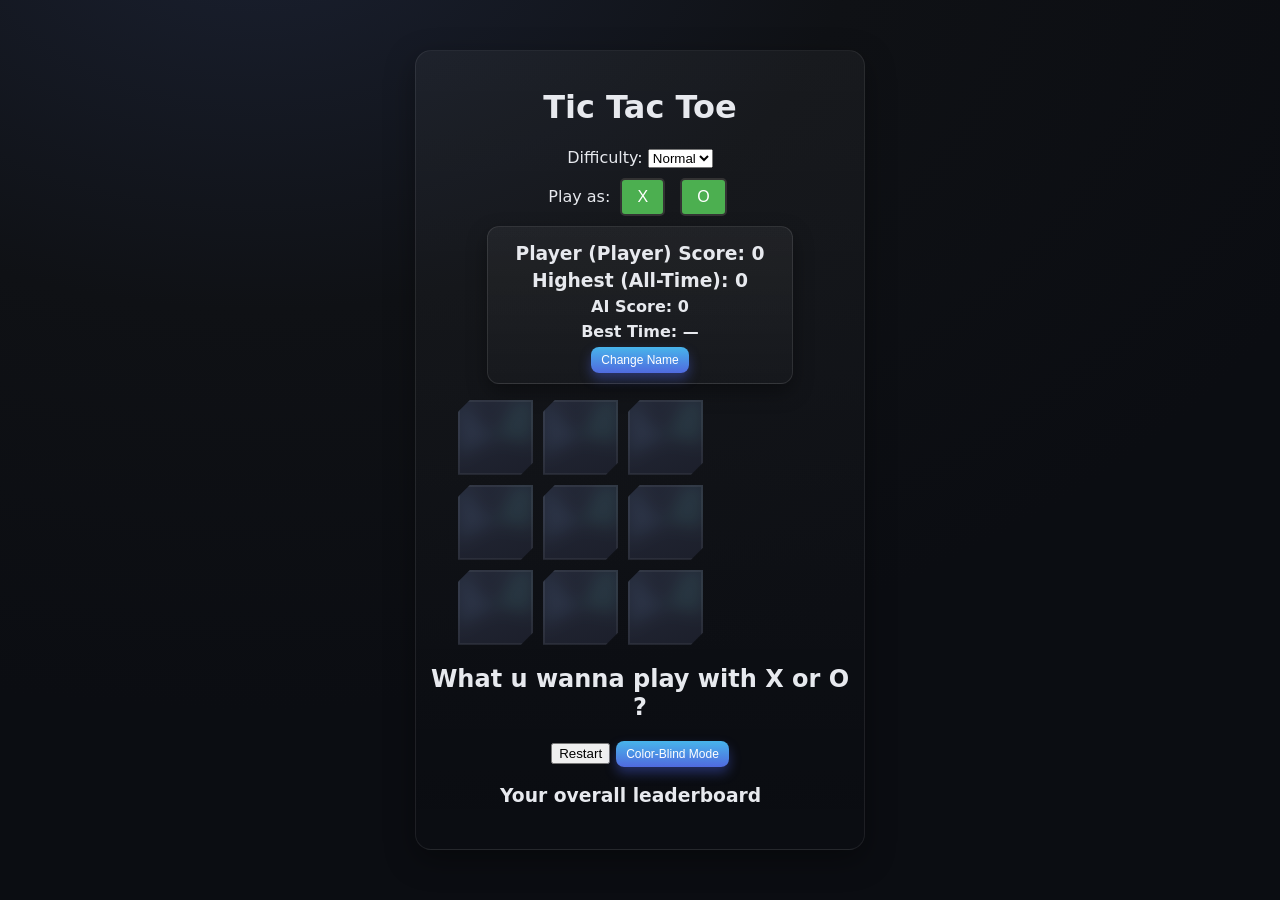
==== commit 937ff629: "Update index.html Added a few things" ====
--- a/index.html
+++ b/index.html
@@ -20,6 +20,14 @@
       </select>
     </div>
 
+    <!--Play Option for the user-->
+    <div class="playOption">
+      <label>Play as:
+        <button id = "playAsX" class="symbolBtn active">X</button>
+        <button id = "playAsO" class="symbolBtn active">O</button>
+      </label>
+    </div>
+    
     <!-- Scoreboard -->
     <div id="scoreboard" class="scoreboard">
       <h3>
--- a/style.css
+++ b/style.css
@@ -326,3 +326,42 @@
   html { font-size: 16px; }        
   #gameContainer { line-height: 1.35; }
 }
+.cell.placing::before {
+  content: "";
+  position: absolute;
+  inset: 0;
+  border-radius: 10px;
+  background: radial-gradient(circle at center,
+              currentColor 0%,
+              transparent 70%);
+  opacity: 0;
+  animation: placeRipple 0.4s ease-out;
+  pointer-events: none;
+  mix-blend-mode: screen;
+}
+
+@keyframes placeRipple {
+  0%   { opacity: .8; transform: scale(0.3); filter: blur(1px); }
+  70%  { opacity: .4; transform: scale(1.4); filter: blur(3px); }
+  100% { opacity: 0;   transform: scale(1.8); filter: blur(6px); }
+}
+.playOption {
+  margin: 10px 0;
+}
+
+.symbolBtn {
+  margin: 0 5px;
+  padding: 8px 15px;
+  font-size: 16px;
+  border: 2px solid #333;
+  background-color: #fff;
+  cursor: pointer;
+  border-radius: 5px;
+  transition: background-color 0.2s;
+}
+
+.symbolBtn.active,
+.symbolBtn:hover {
+  background-color: #4CAF50;
+  color: white;
+}
